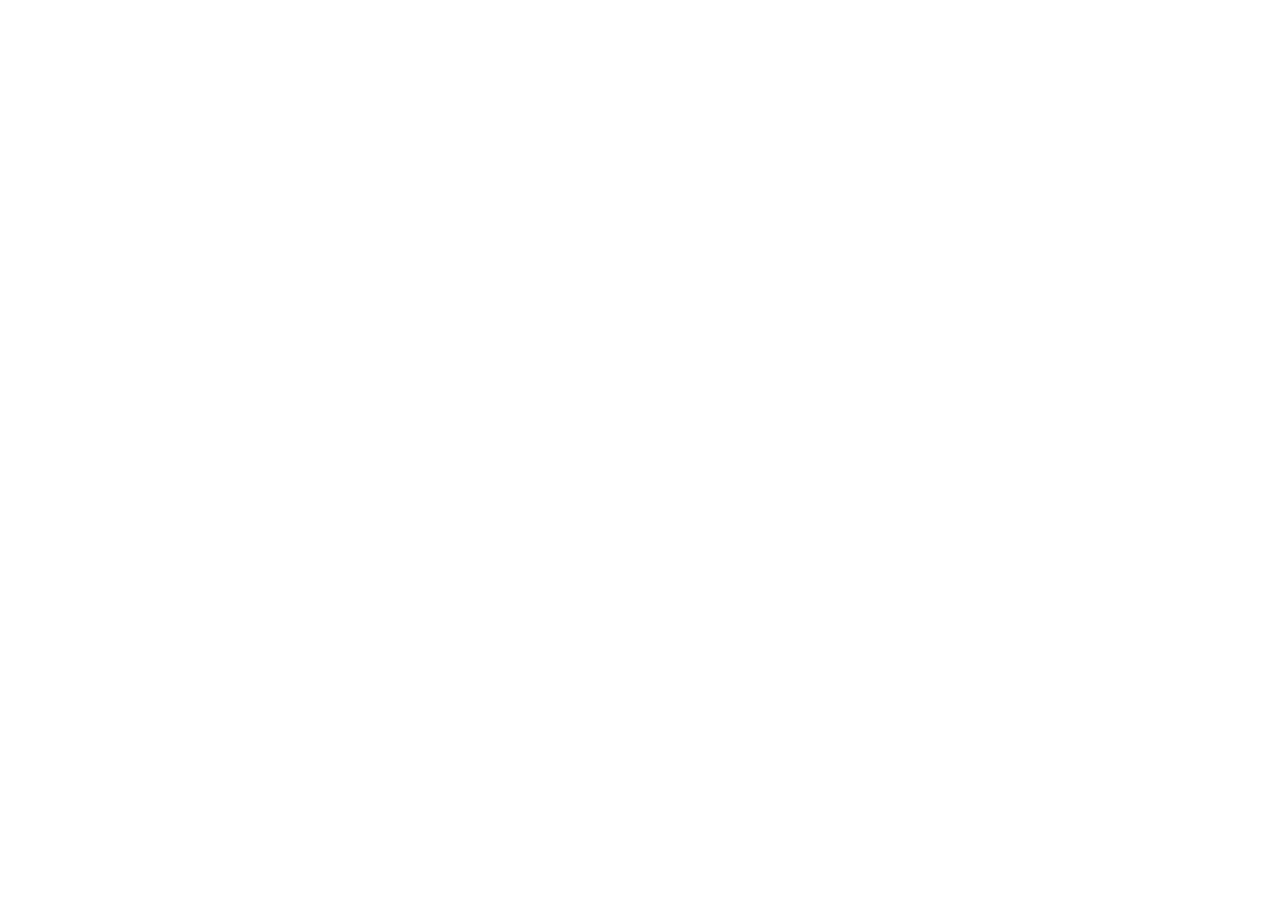
==== modulo01/flex-grid-pratica/index.html @ 03e78221 "Começando exercício de Flex e Grid" ====
<!DOCTYPE html>
<html lang="en">
<head>
    <meta charset="UTF-8">
    <meta http-equiv="X-UA-Compatible" content="IE=edge">
    <meta name="viewport" content="width=device-width, initial-scale=1.0">
    <title>Labetube</title>
    <link rel="stylesheet" type="text/css" href="style.css">
</head>
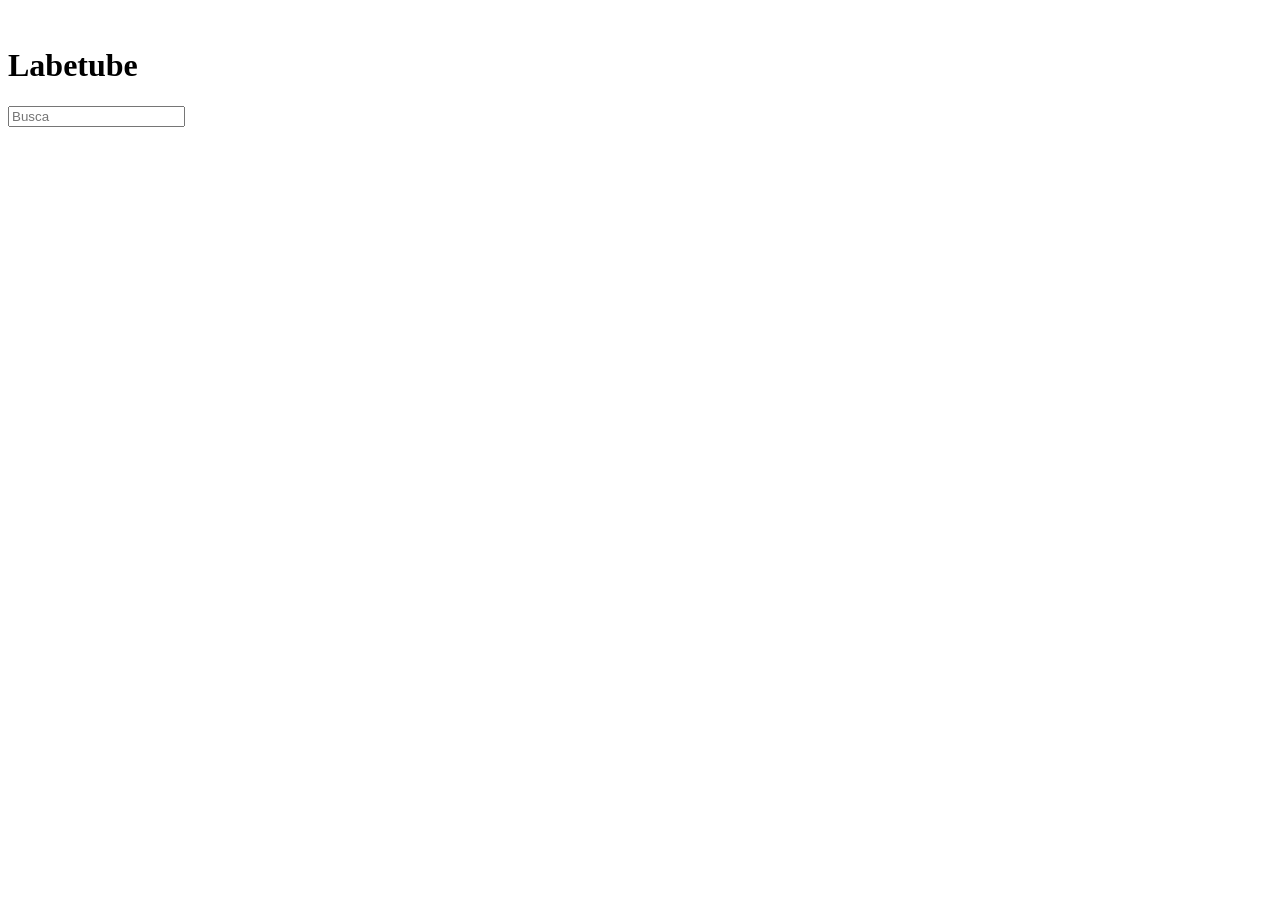
==== commit fa084601: "Começando exercício o header" ====
--- a/modulo01/flex-grid-pratica/index.html
+++ b/modulo01/flex-grid-pratica/index.html
@@ -6,4 +6,14 @@
     <meta name="viewport" content="width=device-width, initial-scale=1.0">
     <title>Labetube</title>
     <link rel="stylesheet" type="text/css" href="style.css">
-</head>+</head>
+<body>
+  <header>
+    <div class="container-img">
+    <img id="container-icone" src="" alt="">
+    <h1>Labetube</h1>
+    </div>
+    <input type="text" placeholder="Busca">
+</header>
+</body>
+</html>
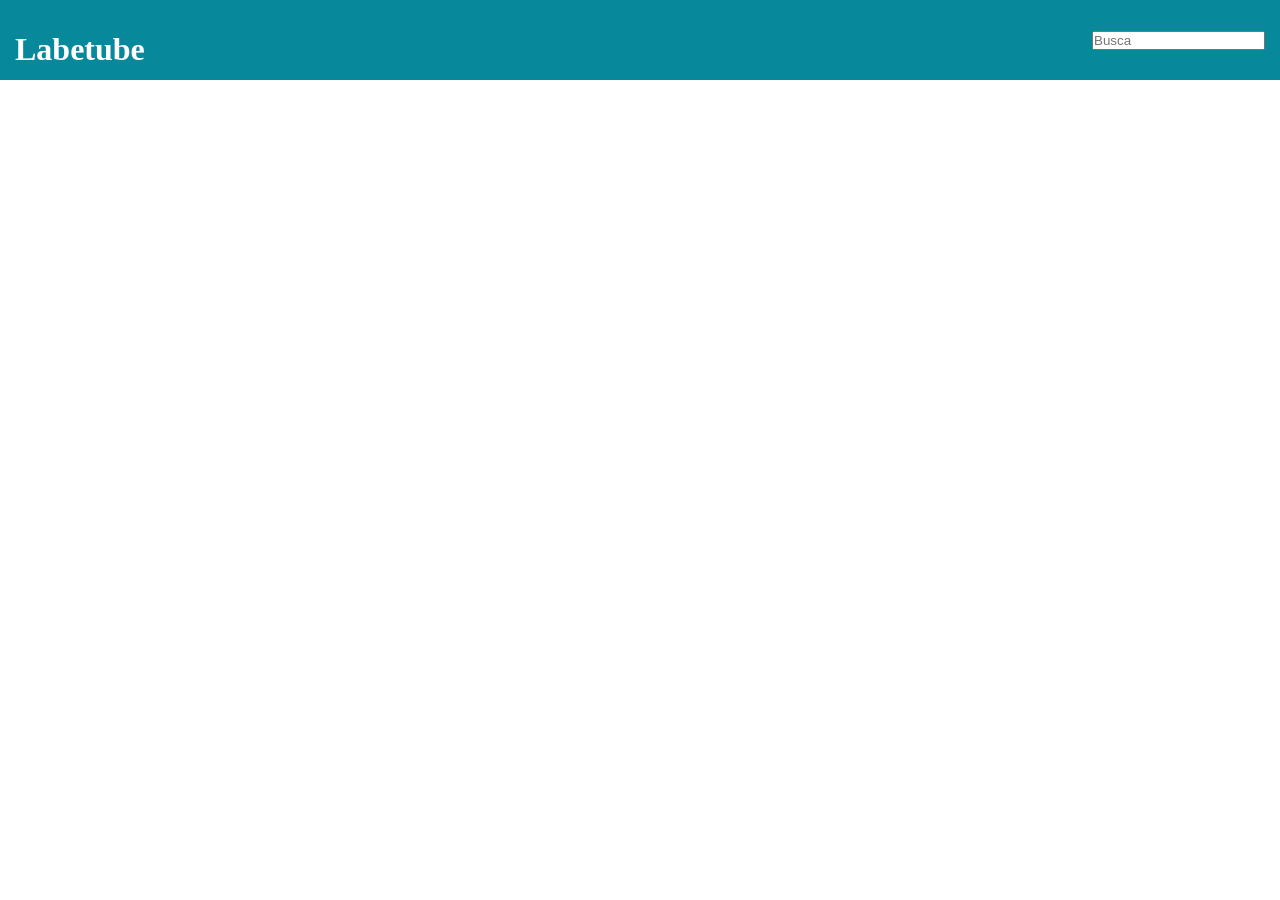
==== commit b96510bb: "Criei a pasta video e img e coloquei dentro os arquivos do exercício" ====
--- a/modulo01/flex-grid-pratica/index.html
+++ b/modulo01/flex-grid-pratica/index.html
@@ -15,5 +15,7 @@
     </div>
     <input type="text" placeholder="Busca">
 </header>
+
+
 </body>
 </html>
--- a/modulo01/flex-grid-pratica/style.css
+++ b/modulo01/flex-grid-pratica/style.css
@@ -0,0 +1,20 @@
+*{
+  margin: 0;
+  padding: 0;
+}
+
+body{
+  display: grid;
+  grid-template-rows: 80px 1fr 70px;
+  min-height: 100vh;
+}
+
+header{
+  color: white;
+  grid-column: 1/-1;
+  background-color: #07889B;
+  display: flex;
+  justify-content: space-between;
+  align-items: center;
+  padding: 15px;
+}
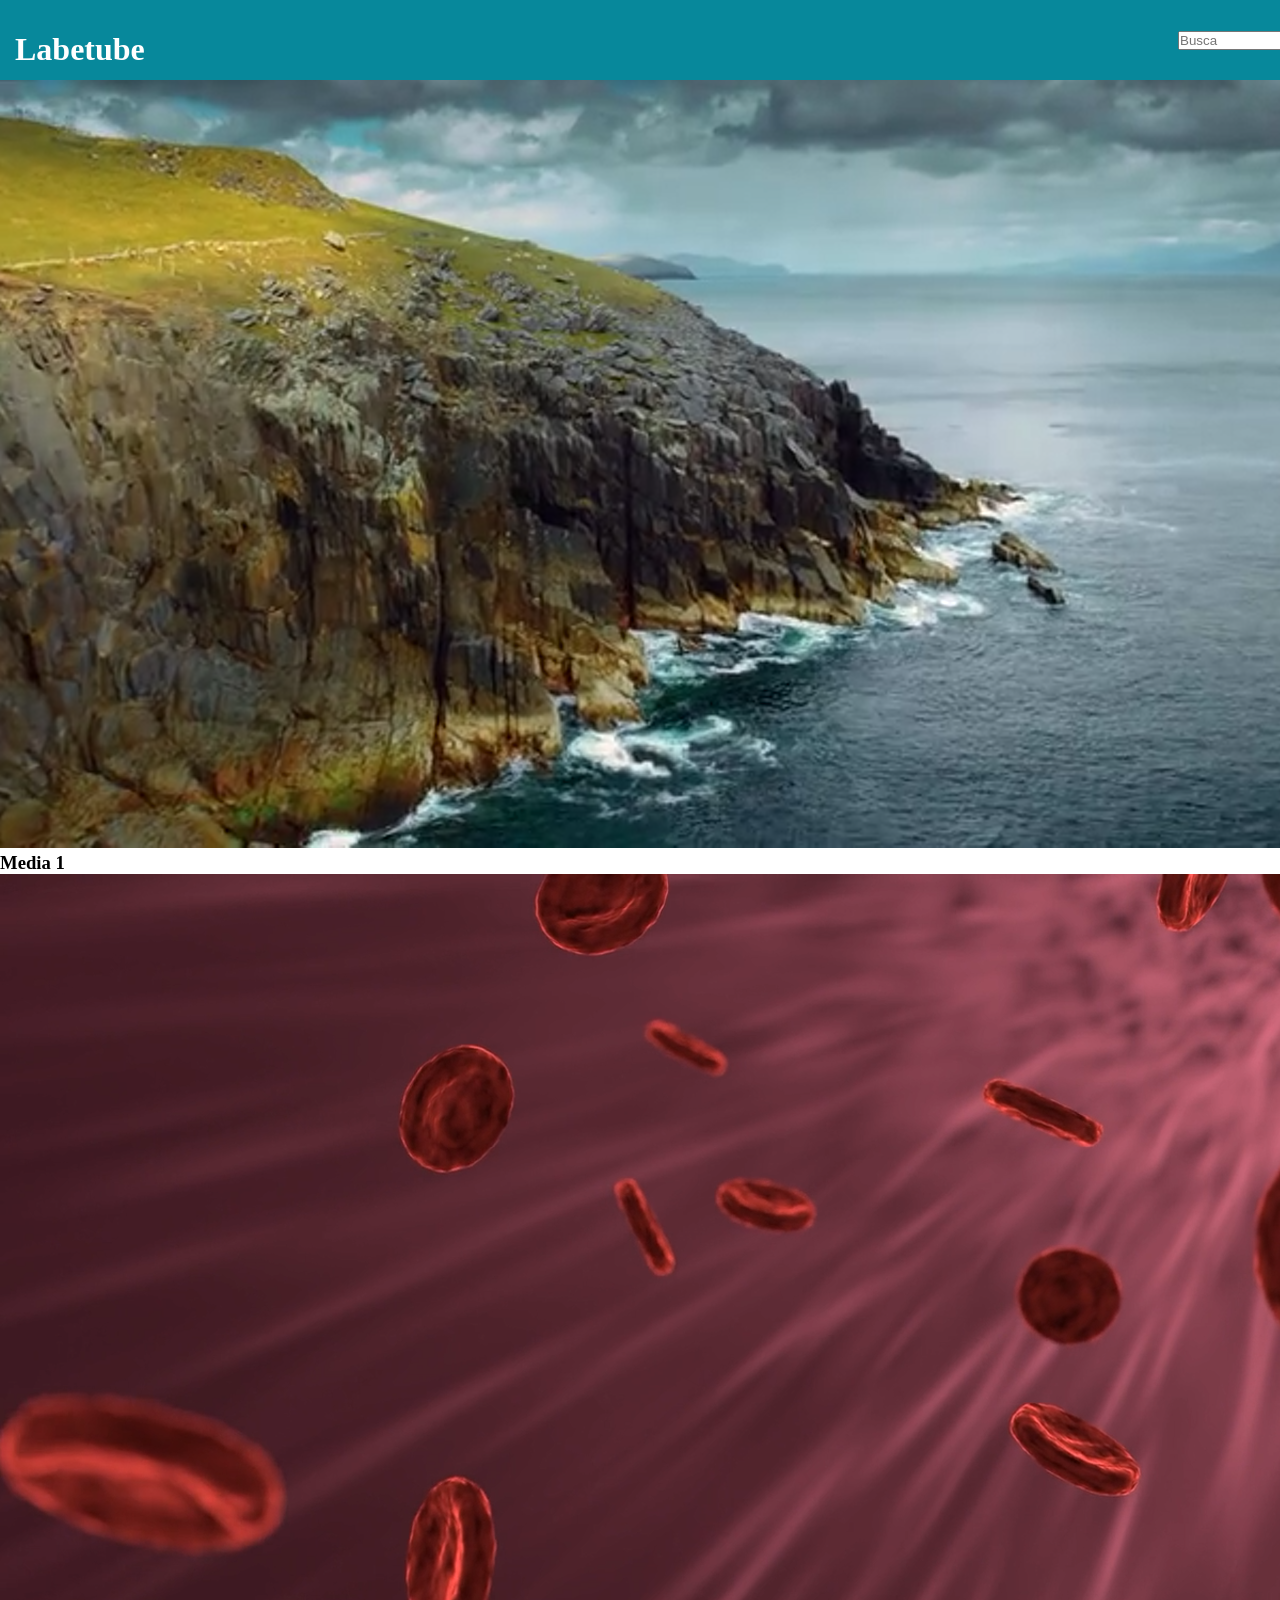
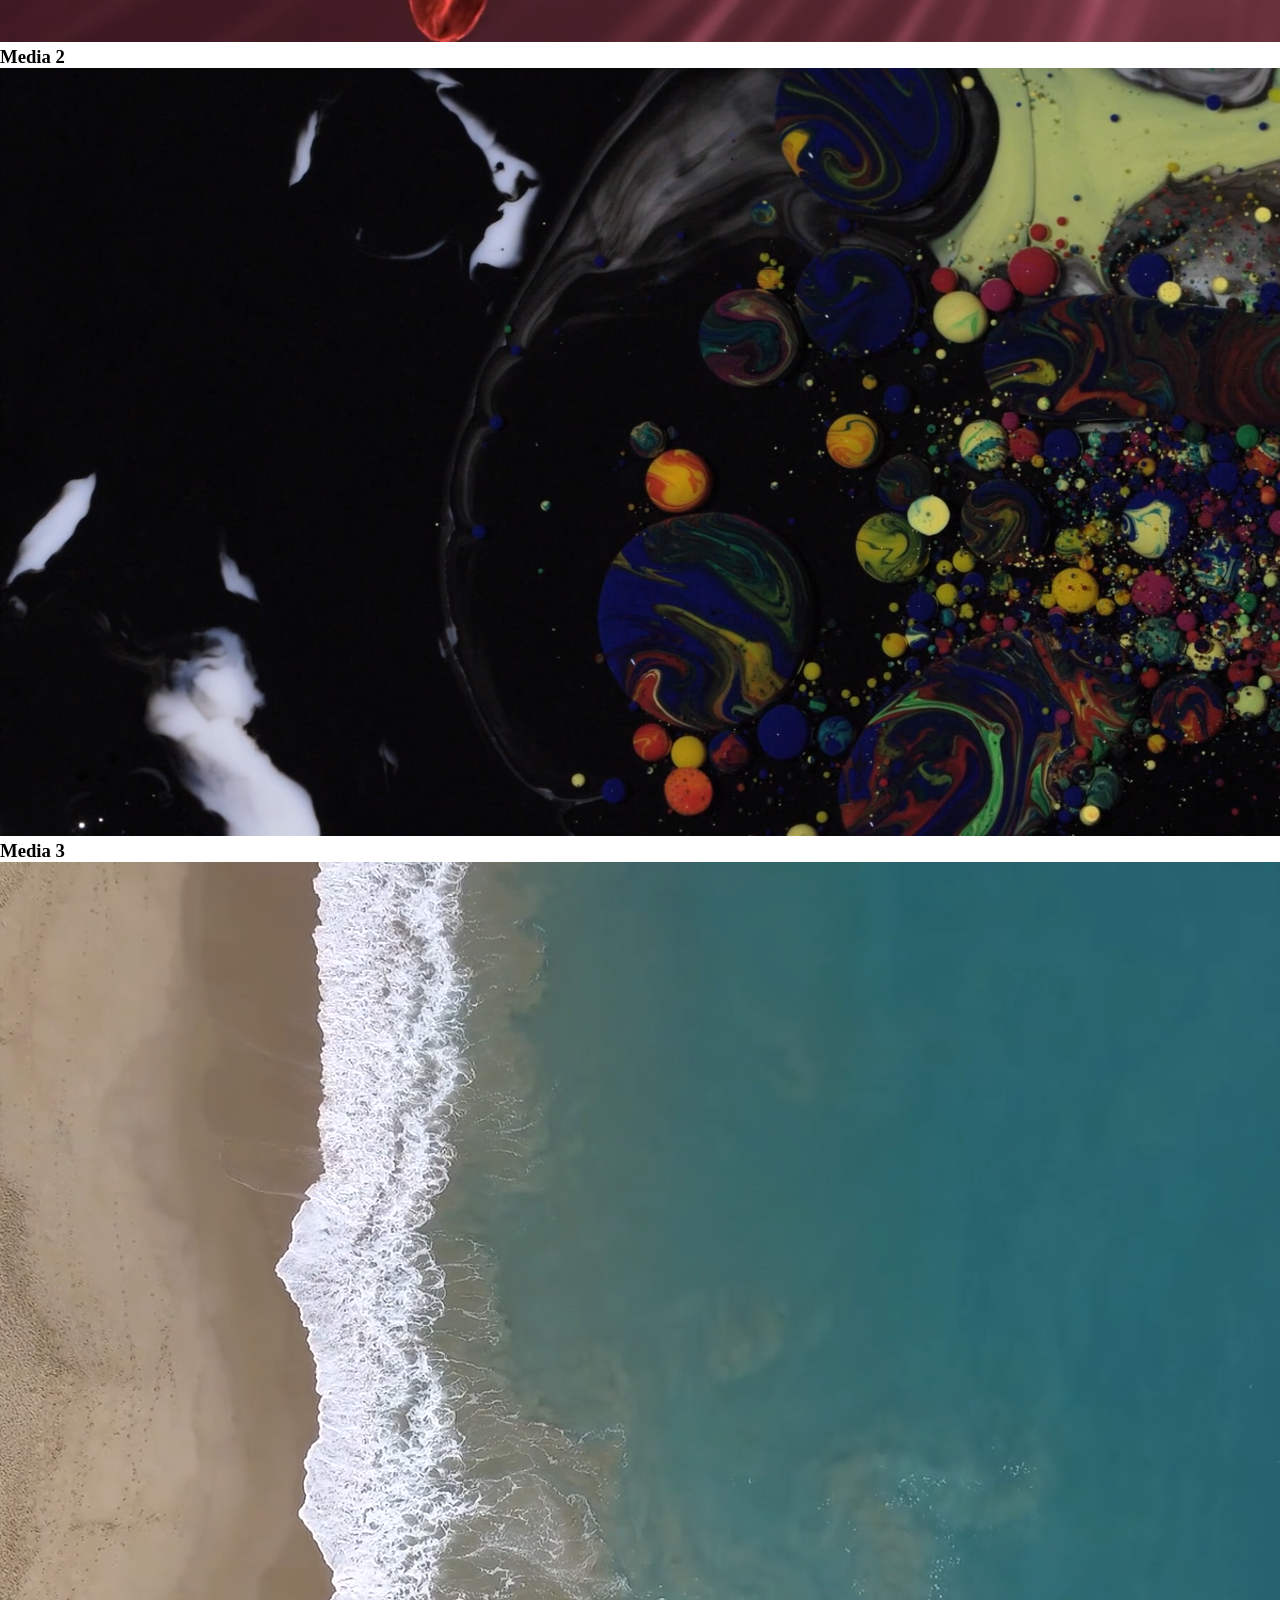
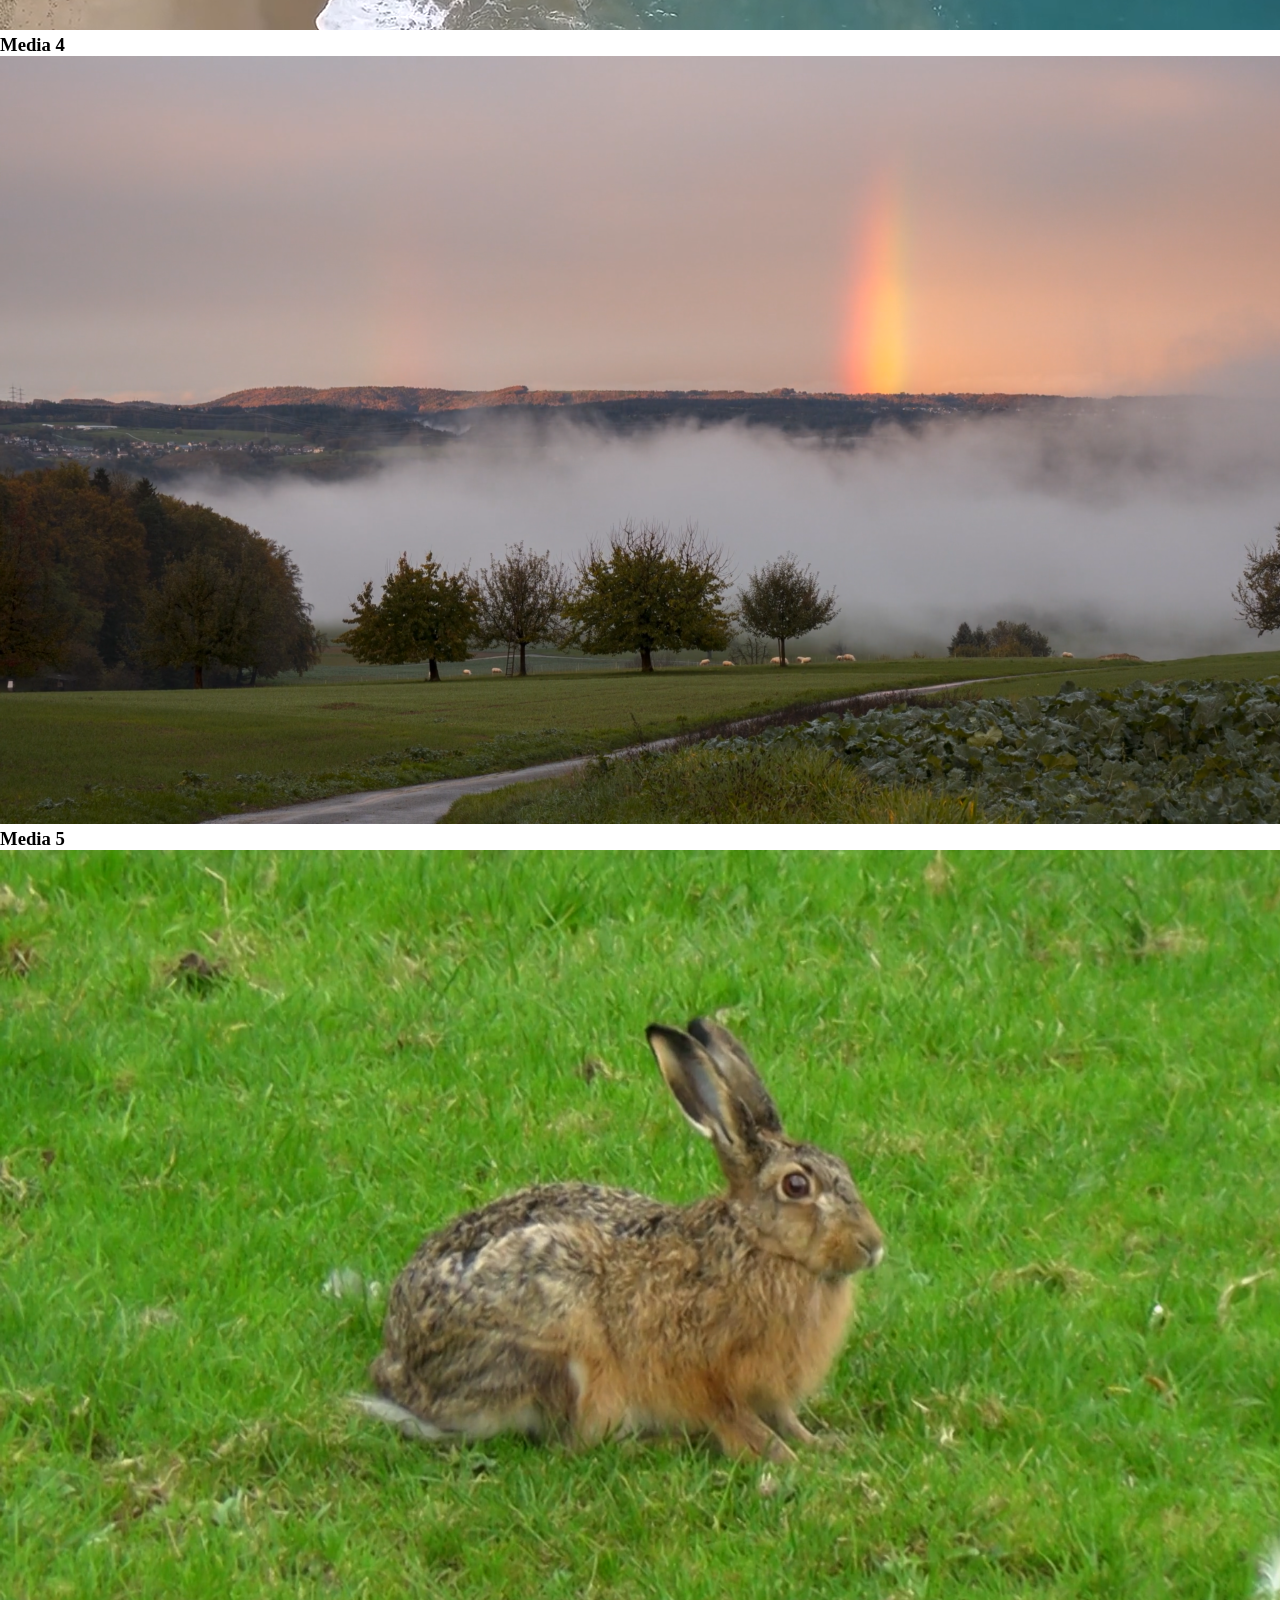
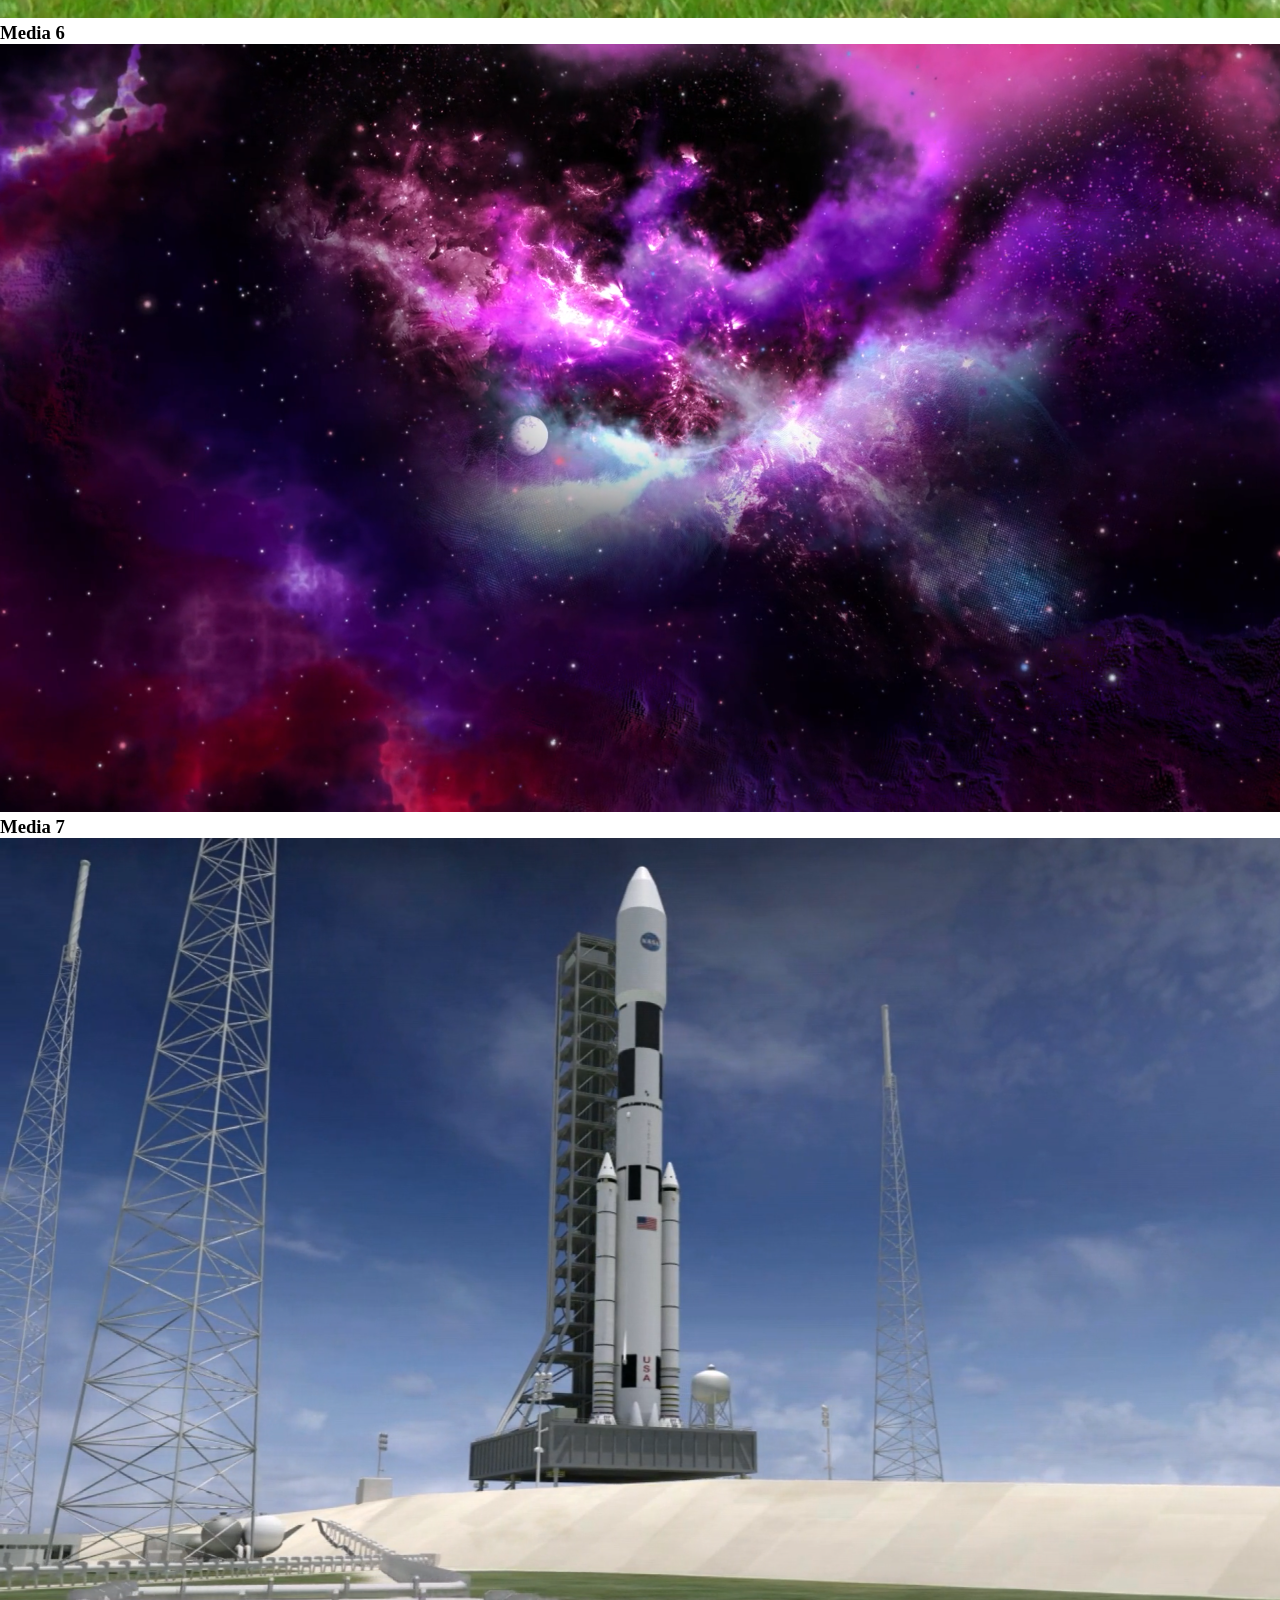
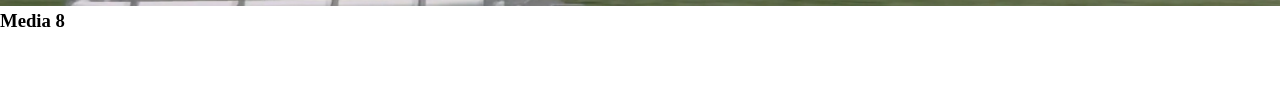
==== commit add7d049: "Criei o main" ====
--- a/modulo01/flex-grid-pratica/index.html
+++ b/modulo01/flex-grid-pratica/index.html
@@ -16,6 +16,18 @@
     <input type="text" placeholder="Busca">
 </header>
 
+<main>
+  <div class="card-container"><a href="./video/1-Paisagens.mp4" target="blank"><img src="./img/1-foto-paisagem.png" alt="paisagem"></a><h3>Media 1</h3></div>
+  <div class="card-container"><a href="./video/2-Organismo.mp4" target="blank"><img src="./img/2-foto-organismo.png" alt="organismo"></a><h3>Media 2</h3></div>
+  <div class="card-container"><a href="./video/3-Arte com tinta.mp4" target="blank"><img src="./img/3-foto-arte.png" alt="arte"></a><h3>Media 3</h3></div>
+  <div class="card-container"><a href="./video/4-Praia.mp4" target="blank"><img src="./img/4-foto-praia.png" alt="praia"></a><h3>Media 4</h3></div>
+  <div class="card-container"><a href="./video/5-Campo nublado.mp4" target="blank"><img src="./img/5-foto-campo.png" alt="campo"></a><h3>Media 5</h3></div>
+  <div class="card-container"><a href="./video/6-Coelho.mp4" target="blank"><img src="./img/6-foto-coelho.png" alt="coelho"></a><h3>Media 6</h3></div>
+  <div class="card-container"><a href="./video/7-Espaço.mp4" target="blank"><img src="./img/7-foto-espaço.png" alt="espaço"></a><h3>Media 7</h3></div>
+  <div class="card-container"><a href="./video/8-Nasa.mp4" target="blank"><img src="./img/8-foto-nasa.png" alt="nasa"></a><h3>Media 8</h3></div>
+</main>
+
+
 
 </body>
 </html>
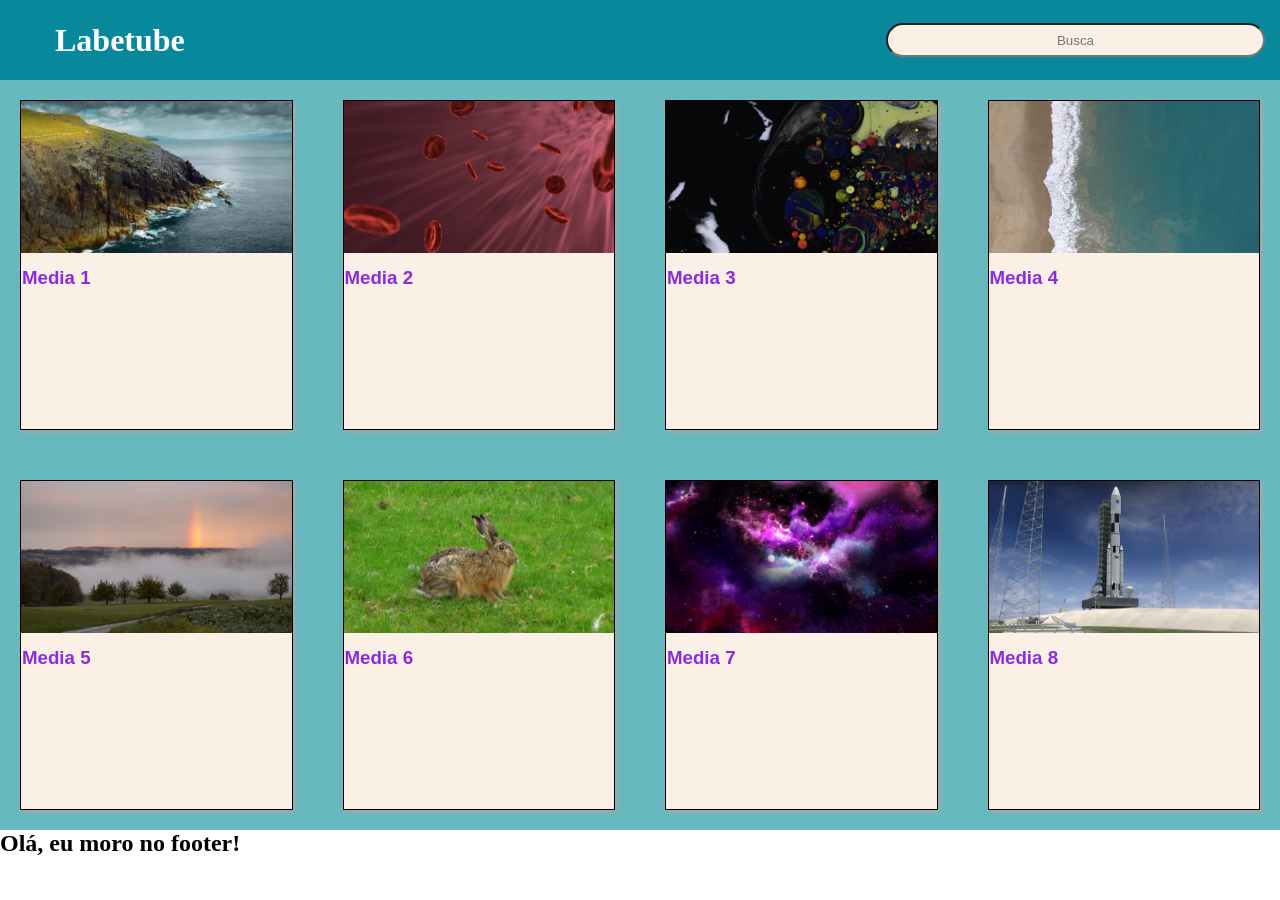
==== commit ab890356: "Criei o footer-1" ====
--- a/modulo01/flex-grid-pratica/index.html
+++ b/modulo01/flex-grid-pratica/index.html
@@ -27,7 +27,9 @@
   <div class="card-container"><a href="./video/8-Nasa.mp4" target="blank"><img src="./img/8-foto-nasa.png" alt="nasa"></a><h3>Media 8</h3></div>
 </main>
 
-
+<footer>
+  <h2>Olá, eu moro no footer!</h2>
+</footer>
 
 </body>
 </html>
--- a/modulo01/flex-grid-pratica/style.css
+++ b/modulo01/flex-grid-pratica/style.css
@@ -18,3 +18,66 @@
   align-items: center;
   padding: 15px;
 }
+.container-img{
+  display: flex;
+  align-items: center;
+  
+}
+
+#container-icone{
+  width: 30px;
+  margin-right: 10px;
+}
+
+input{
+  background-color: linen;
+  width: 30%;
+  height: 30px;
+  border-radius: 50px;
+  text-align: center;
+}
+
+main{
+  background-color: #66b9bf;
+  grid-column: 1/-1;
+  display: grid;
+  grid-template-columns: repeat(4, 1fr);
+  gap: 10px;
+}
+
+.card-container{
+  color: mediumseagreen;
+  background-color: linen;
+  display: flex;
+  flex-direction: column;
+  align-items: center;
+  border: 1px solid black;
+  box-shadow: 2px 2px 5px darkgray;
+  margin: 20px;
+}
+
+h3{
+  margin-top: 10px;
+  font-family: 'Franklin Gothic Medium', 'Arial Narrow', Arial, sans-serif;
+  color: blueviolet;
+  margin-right: 200px;
+}
+
+div img{
+  width: 100%;
+}
+
+.area-midia{
+  background-color: linen;
+  display: flex;
+  flex-direction: column;
+  align-items: center;
+  justify-content: center;
+  font-family: 'Franklin Gothic Medium', 'Arial Narrow', Arial, sans-serif;
+}
+
+video{
+  width: 50%;
+  border-radius: 5px;
+}
+
